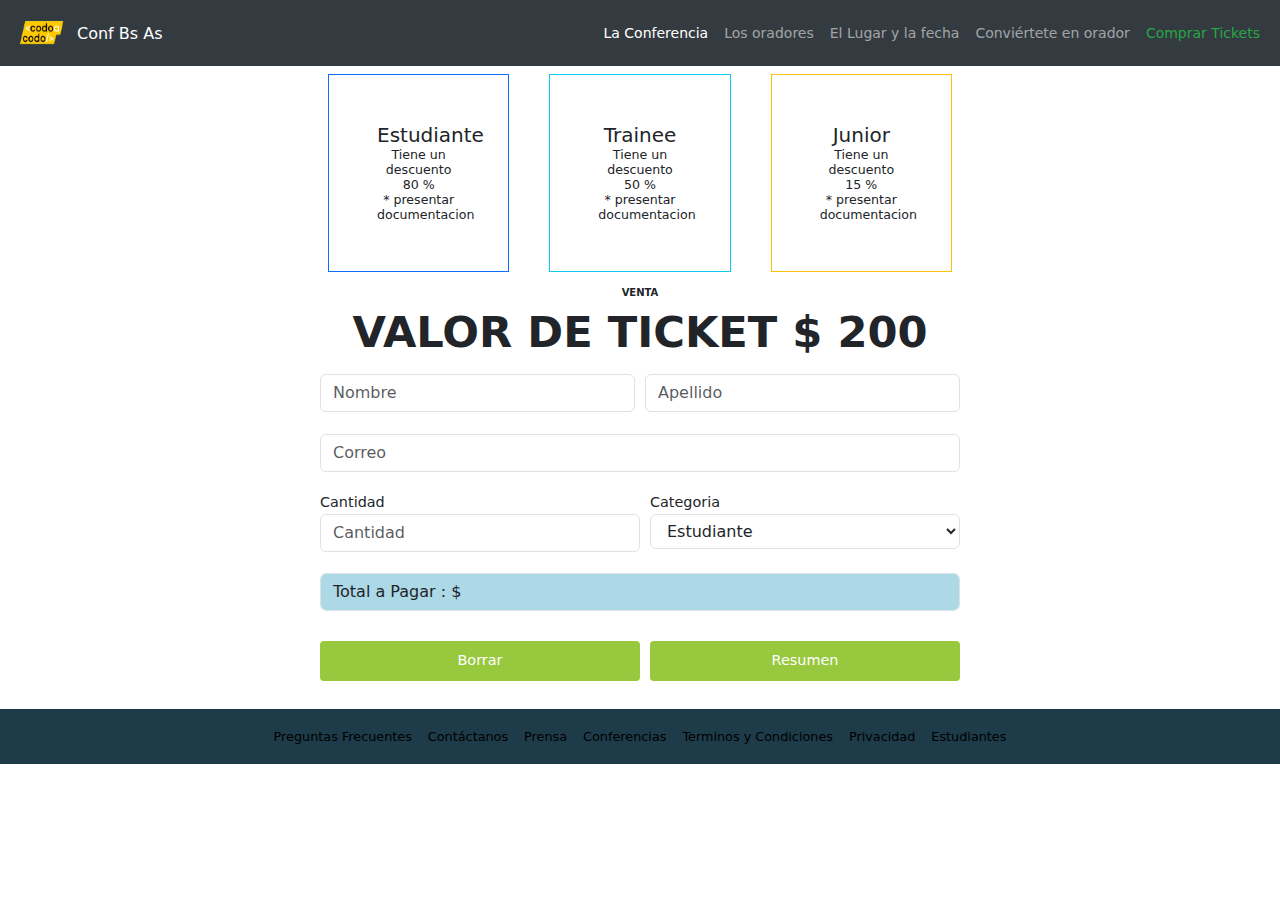
==== comprar.html @ 61220f86 "Incorporacion de Form de Compra - Diseno" ====
<!DOCTYPE html>
<html lang="en">

<head>
  <title>Conferencia Buenos Aires</title>
  <meta charset="utf-8">
  <meta name="viewport" content="width=device-width, initial-scale=1">
  <link href="https://cdn.jsdelivr.net/npm/bootstrap@5.1.3/dist/css/bootstrap.min.css" rel="stylesheet">
  <script src="https://cdn.jsdelivr.net/npm/bootstrap@5.1.3/dist/js/bootstrap.bundle.min.js"></script>
  <link rel="stylesheet" href="css/style.css">
</head>


<body>

  
  
  <!--    Menu de Navegacion-->
    
  <nav class="header-navbar navbar navbar-expand-md navbar-dark bg-dark text-white small">

    <!-- <div class="container-fluid  justify-content-start"> -->

    <div class="container-fluid">
      
      <a class="navbar-brand" href="#"><img src="img/codoacodo.png" alt="" width="60" height="40" class="d-inline-block"><span style="font-size: 16px; margin: 5px;">Conf Bs As</span></a>
    
      <span>
        <ul class="navbar-nav">
          <li class="nav-item">
            <a class="nav-link active" aria-current="page" href="#">La Conferencia</a>
          </li>
          <li class="nav-item">
            <a class="nav-link" href="#">Los oradores</a>
          </li>
          <li class="nav-item">
            <a class="nav-link" href="#">El Lugar y la fecha</a>
          </li>
          <li class="nav-item">
            <a class="nav-link" href="#">Conviértete en orador</a>
          </li>
          <li class="nav-item">
            <a class="nav-link mytext-success" href="#">Comprar Tickets</a>
          </li>
        </ul>
      </span>

    </div>
  </nav>


    <!--    Cuerpo Central con imagenes-->

    <div class="tickets" style="position: relative;">

      <div class="row row-cols-1 row-cols-xs-1 row-cols-sm-1 row-cols-lg-3">      

        <div class="col">   
            <div class="card-body border border-primary text-center m-2 p-5">
              <h5 class="card-title">Estudiante</h5>
              <h6 class="card-title small">Tiene un descuento</h6>
              <h6 class="card-title small">80 %</h6>
              <h6 class="card-title small">* presentar documentacion</h6>
            </div>
        </div>
   

     
        <div class="col">   
            <div class="card-body border border-info text-center m-2 p-5">
              <h5 class="card-title">Trainee</h5>
              <h6 class="card-title small">Tiene un descuento</h6>
              <h6 class="card-title small">50 %</h6>
              <h6 class="card-title small">* presentar documentacion</h6>
            </div>
        </div>
     
        <div class="col">   
            <div class="card-body border border-warning text-center m-2 p-5">
              <h5 class="card-title">Junior</h5>
              <h6 class="card-title small">Tiene un descuento</h6>
              <h6 class="card-title small">15 %</h6>
              <h6 class="card-title small">* presentar documentacion</h6>
            </div>
        </div>

      </div>


    </div>

    
    <!--    Formulario-->

    <div class="formulario-inscripcion" >

      <p style="text-align: center; font-size:10px; font-weight: 600; padding: 0; margin-top: 5px; margin-bottom: 0;">VENTA</p>
      <p style="text-align: center; font-size:3em; font-weight: 600; padding: 0 ; margin: 0;">VALOR DE TICKET $ 200</p>
      
      <form action="#">
        
           <div class="form-row">
              <div class="formulario-flex-item">
                <label for="Nombre"></label>
                <input type="text" class="form-control" id="nombre" placeholder="Nombre" name="nombre">

                <label for="apellido" style="margin: 5px;"></label>
                <input type="text" class="form-control" id="apellido" placeholder="Apellido" name="apellido">

              </div>    
           </div>    
                   
           <div class="form-row" >
              <label for="correo"></label>
              <input type="email" class="form-control" id="correo" placeholder="Correo" name="correo">
           </div>

           <div class="form-row" style="margin-top: 20px;">
            <div class="formulario-flex-item">

                <div class="form-group col-md-6">
                  <label for="cantidad">Cantidad</label>
                  <input type="text" class="form-control" id="cantidad" placeholder="Cantidad" name="cantidad">
                </div>

                <div class="form-group col-md-6" style="padding-left: 10px;">
                  <label for="categoria">Categoria</label>
                  <select id="categoria" class="form-control">
                    <option>Estudiante</option>
                    <option>Trainee</option>
                    <option>Junior</option>
                  </select>
                </div>

            </div>    
         </div>    

         <div class="form-row" >
          <label for="resumen"></label>
          <input type="resumen" class="form-control" id="resumen" value="Total a Pagar : $" name="resumen" readonly=»readonly style="background-color: lightblue">
       </div>


         <div class="form-row">
          <div class="formulario-flex-item">
              <div class="form-group col-md-6"">
                <button type="submit" class="formulario-comprar-boton">Borrar</button>
              </div>
              <div class="form-group col-md-6" style="padding-left: 10px;">
                <button type="submit" class="formulario-comprar-boton">Resumen</button>
              </div>
            </div>    
        </div>
      </form>
    </div>


  <!--    Footer-->
    
  <nav class="navbar navbar-expand-md text-white">

    <!-- <div class="container-fluid  justify-content-start"> -->

    <div class="footer ">
        <ul class="navbar-nav">
          <li class="nav-item">
            <a class="nav-link active" aria-current="page" href="#">Preguntas Frecuentes</a>
          </li>
          <li class="nav-item">
            <a class="nav-link active" href="#">Contáctanos</a>
          </li>
          <li class="nav-item">
            <a class="nav-link active" href="#">Prensa</a>
          </li>
          <li class="nav-item">
            <a class="nav-link active" href="#">Conferencias</a>
          </li>
          <li class="nav-item">
            <a class="nav-link active" href="#">Terminos y Condiciones</a>
          </li>
          <li class="nav-item">
            <a class="nav-link active" href="#">Privacidad</a>
          </li>
          <li class="nav-item">
            <a class="nav-link active" href="#">Estudiantes</a>
          </li>
        </ul>
    </div>
  </nav>


</body>

</html>
---- css/style.css ----
*{
    box-sizing: border-box !important;
  }

html{ 
    padding: 0;
    margin: 0px;
   /* background-color: rgba(0, 0, 0, 0.85);*/
}

body{
    width: 100%;
    margin: auto;
    
}

.form-control{
  appearance: auto
}

.bg-dark {

    background-color: #343b40 !important;
  }

  .bg-info {

    background-color:  #1ba1b6!important;
  }

 

  .mytext-success{
    color: rgba(38,166,69,255) !important;
  
  }

  .mytext-success:hover{
    color: rgb(171, 235, 171) !important;
  
  }

  .nav-item>a:hover{
    background-color: rgba(255, 255, 0, 0.605);
    color: black !important;
  }

.btn-comprar{
  background-color: rgba(38,166,69,255);
}
  
.btn-comprar:hover{
  background-color: rgb(26, 78, 26)
}

.image-container{
    position: relative;
    width: 100%;
    height: auto;
    background-color: black;
}

.image-container img{
    max-width: 100%;
    padding: 0;
    margin: 0;
    opacity: 0.65;
 }

div.imagen-con-texto-titulo{
    position: absolute;
    right: 15%;
    top: 30%;
    width: 50%;
    height: 100px;
    text-align: right;
    color: white;
    font-size: 0.9em;
    padding: 5px;
    
}

  .oradores{
    width: 80%;
    margin: auto;
    font-size: 0.9em;
  }

 

  .destino-texto{
    color: white;
    background-color: grey;
    border-left: 1px solid white;

  }

  .destino-texto p{
    font-size: 0.9em;
  }

  .destino-texto button{
    font-size: 0.8em;
  }

 .formulario-inscripcion{
    width: 50%;
    margin:  auto;
    font-size: 0.9em;


  }

  .formulario-inscripcion-boton{
    width: 100%;
    padding: 0px;
    margin: 0px;
    margin-top: 20px;
    color: white;
    font-size: 1em;
    background:rgba(151,200,62,255);
    border-radius: 4px ;
    border: none;
  }

  .formulario-inscripcion-boton:hover{
    background-color: rgba(0, 128, 0, 0.799);
  }

  .formulario-comprar-boton{
    width: 100%;
    padding: 0px;
    margin: 0px;
    margin-top: 20px;
    margin-bottom: 20px;
    color: white;
    font-size: 1em;
    background:rgba(151,200,62,255);
    border-radius: 4px ;
    border: none;
    height: 40px;
  }

  .formulario-comprar-boton:hover{
    background-color: rgba(0, 128, 0, 0.799);
  }


  .formulario-flex-item{
    display: flex;
    flex-direction: row;
    flex: 50%;
    margin-top: 10px;
  }

  .tickets{
    width: 50%;
    margin:  auto;
    font-size: 0.9em;

  }


  .footer {
    background-color: rgba(29,59,73,255);
    text-align: center !important;
    font-size: 0.8em;
    width: 100%;
  }

  .footer ul{
    margin: 10px;
    /*justify-content: space-evenly*/
    justify-content: center;
  }

  .footer a{
    color: white;
  }




  @media (max-width: 992px) { 
    div.imagen-con-texto-titulo{
        position: relative;
        width: 100%;
        height: auto;
        background-color: black;
        right: 0;
        text-align: justify;
    
    }

    .btn{
        width: 100%;
        margin-left: 0 !important;
        padding: 0;
        margin: 0;

    }
    


    navbar>.container, .navbar>.container-fluid, .navbar>.container-lg, .navbar>.container-md, .navbar>.container-sm, .navbar>.container-xl, .navbar>.container-xxl {
      display: flex;
      flex-wrap: inherit;
      align-items: center;
      justify-content: space-between;
      flex-direction: column;
      text-align: center;
  }

  .oradores{
    width: 95%;
    margin: auto;
    font-size: 1em;
  }

  .formulario-flex-item{
  
    flex-direction: column;
    flex: 100%;
  }

}
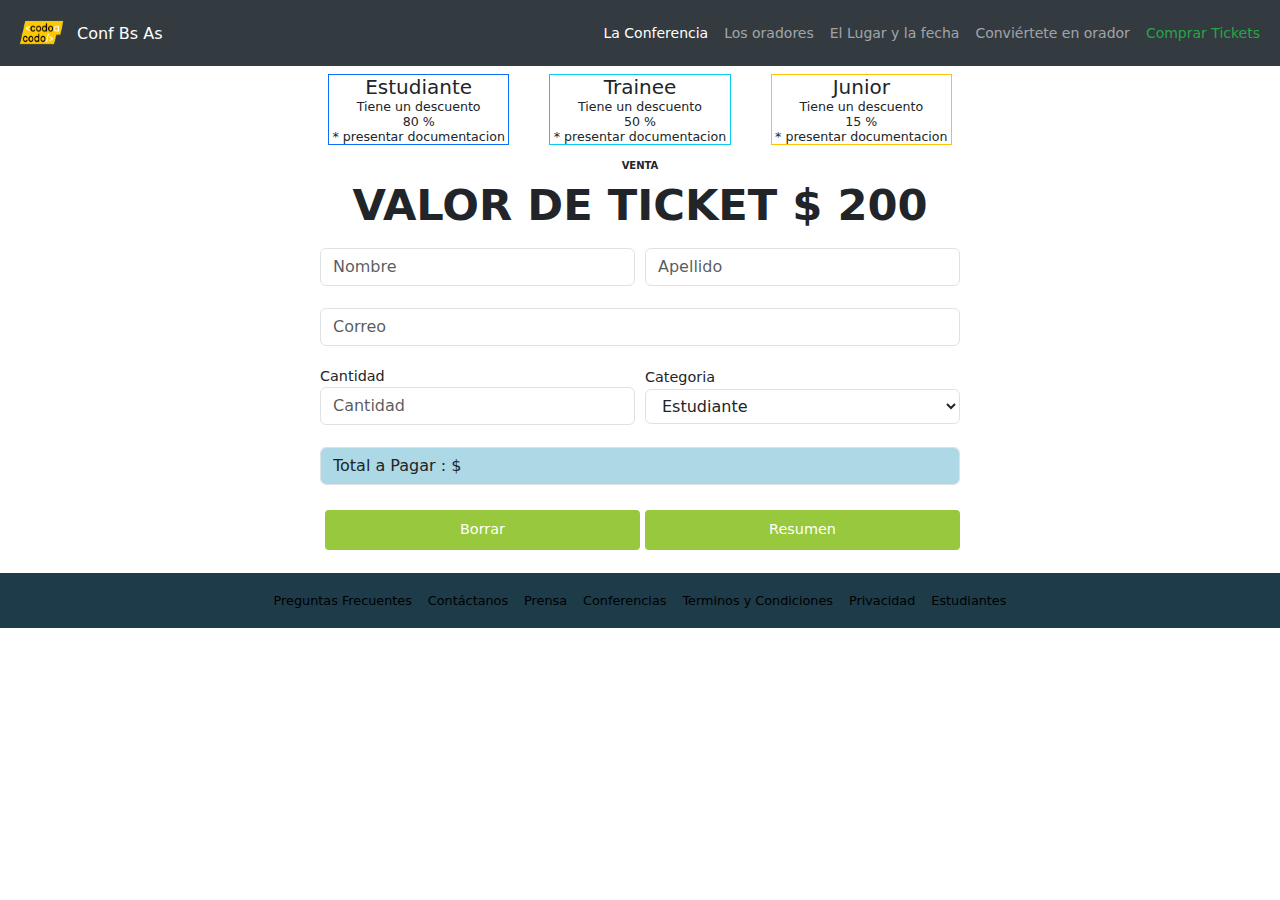
==== commit 2cca9d1e: "Incorporacion de Form de Compra - Diseno V2" ====
--- a/comprar.html
+++ b/comprar.html
@@ -56,7 +56,7 @@
       <div class="row row-cols-1 row-cols-xs-1 row-cols-sm-1 row-cols-lg-3">      
 
         <div class="col">   
-            <div class="card-body border border-primary text-center m-2 p-5">
+            <div class="card-body border border-primary text-center m-2">
               <h5 class="card-title">Estudiante</h5>
               <h6 class="card-title small">Tiene un descuento</h6>
               <h6 class="card-title small">80 %</h6>
@@ -67,7 +67,7 @@
 
      
         <div class="col">   
-            <div class="card-body border border-info text-center m-2 p-5">
+            <div class="card-body border border-info text-center m-2">
               <h5 class="card-title">Trainee</h5>
               <h6 class="card-title small">Tiene un descuento</h6>
               <h6 class="card-title small">50 %</h6>
@@ -76,7 +76,7 @@
         </div>
      
         <div class="col">   
-            <div class="card-body border border-warning text-center m-2 p-5">
+            <div class="card-body border border-warning text-center m-2">
               <h5 class="card-title">Junior</h5>
               <h6 class="card-title small">Tiene un descuento</h6>
               <h6 class="card-title small">15 %</h6>
@@ -99,15 +99,12 @@
       
       <form action="#">
         
-           <div class="form-row">
-              <div class="formulario-flex-item">
+           <div class="form-row formulario-flex-item">
                 <label for="Nombre"></label>
                 <input type="text" class="form-control" id="nombre" placeholder="Nombre" name="nombre">
 
                 <label for="apellido" style="margin: 5px;"></label>
                 <input type="text" class="form-control" id="apellido" placeholder="Apellido" name="apellido">
-
-              </div>    
            </div>    
                    
            <div class="form-row" >
@@ -115,24 +112,20 @@
               <input type="email" class="form-control" id="correo" placeholder="Correo" name="correo">
            </div>
 
-           <div class="form-row" style="margin-top: 20px;">
-            <div class="formulario-flex-item">
-
-                <div class="form-group col-md-6">
+           <div class="formulario-flex-item" style="margin-top: 20px;">
+                <div style="display: flex; flex-direction: column; width: 100%;">
                   <label for="cantidad">Cantidad</label>
                   <input type="text" class="form-control" id="cantidad" placeholder="Cantidad" name="cantidad">
                 </div>
 
-                <div class="form-group col-md-6" style="padding-left: 10px;">
+                <div class="categoria-style">
                   <label for="categoria">Categoria</label>
                   <select id="categoria" class="form-control">
                     <option>Estudiante</option>
                     <option>Trainee</option>
                     <option>Junior</option>
                   </select>
-                </div>
-
-            </div>    
+                </div>  
          </div>    
 
          <div class="form-row" >
@@ -141,15 +134,11 @@
        </div>
 
 
-         <div class="form-row">
-          <div class="formulario-flex-item">
-              <div class="form-group col-md-6"">
-                <button type="submit" class="formulario-comprar-boton">Borrar</button>
-              </div>
-              <div class="form-group col-md-6" style="padding-left: 10px;">
-                <button type="submit" class="formulario-comprar-boton">Resumen</button>
-              </div>
-            </div>    
+         <div class="form-row formulario-flex-item">
+
+                <button class="formulario-comprar-boton" type="submit" >Borrar</button>
+                <button class="formulario-comprar-boton" type="submit" >Resumen</button>
+
         </div>
       </form>
     </div>
--- a/css/style.css
+++ b/css/style.css
@@ -129,10 +129,12 @@
 
   .formulario-comprar-boton{
     width: 100%;
-    padding: 0px;
-    margin: 0px;
-    margin-top: 20px;
-    margin-bottom: 20px;
+    height: 100%;
+    padding: 0px;
+    margin: 0px;
+    margin-top: 15px;
+    margin-bottom: 15px;
+    margin-left: 5px;
     color: white;
     font-size: 1em;
     background:rgba(151,200,62,255);
@@ -151,6 +153,7 @@
     flex-direction: row;
     flex: 50%;
     margin-top: 10px;
+    align-items: center;
   }
 
   .tickets{
@@ -179,6 +182,11 @@
   }
 
 
+  .categoria-style  {    
+    padding: 0px;
+    margin-left: 10px;
+    display: flex; flex-direction: column; width: 100%;
+  }
 
 
   @media (max-width: 992px) { 
@@ -217,11 +225,26 @@
     font-size: 1em;
   }
 
-  .formulario-flex-item{
+  .formulario-flex-item {
   
     flex-direction: column;
     flex: 100%;
-  }
-
-}
-  
+    margin: 0px;
+    padding: 0px;
+  }
+
+  .categoria-style  {    
+    padding: 0px;
+    margin: 0px ;
+    margin-top: 10px;
+  }
+
+  .formulario-comprar-boton{
+ 
+    margin-right: 0px;
+    margin-left: 0px;
+    margin-top: 10px;
+    margin-bottom: 0px;
+  }
+
+}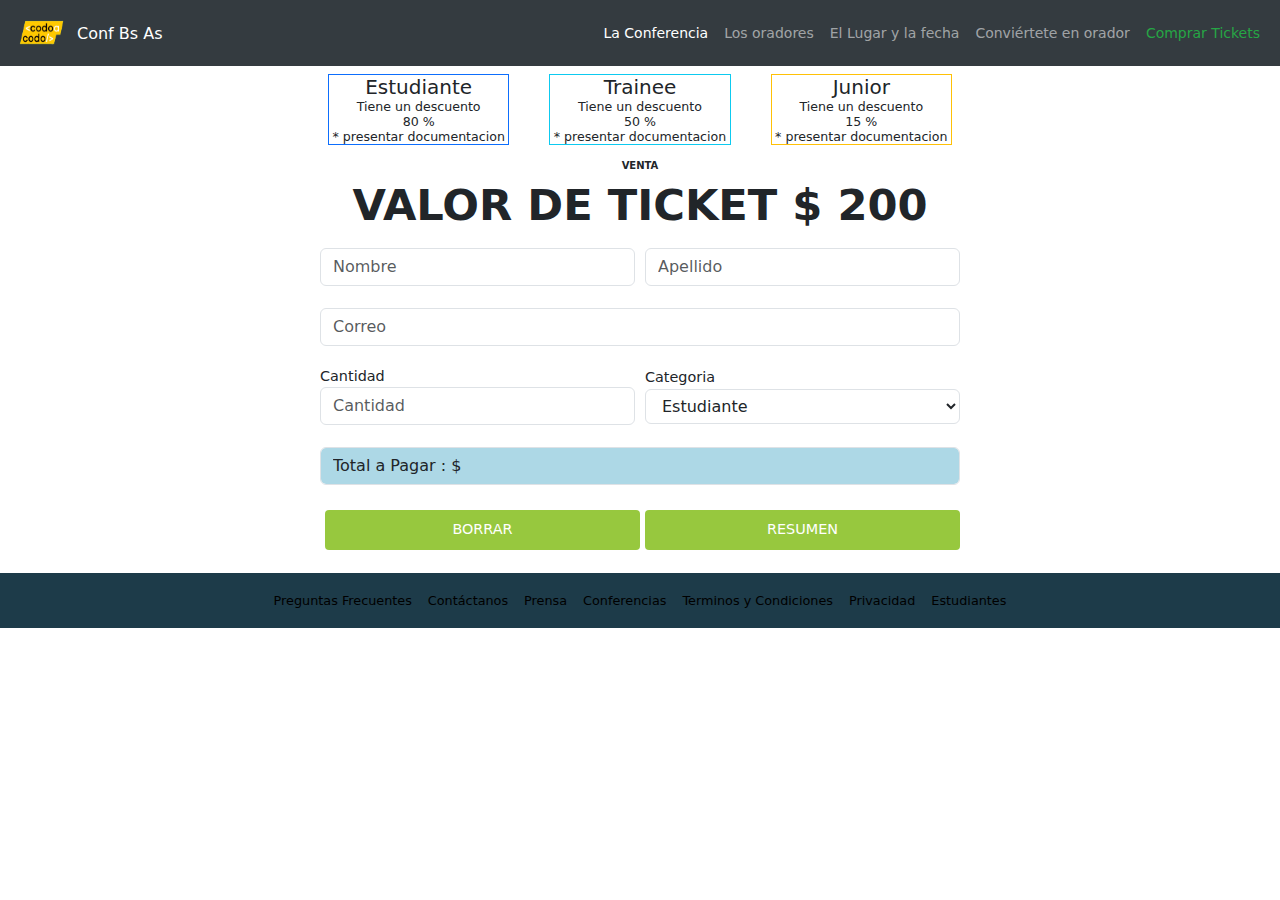
==== commit 0be7c697: "Modificacion tamano formulario en vista celucar" ====
--- a/comprar.html
+++ b/comprar.html
@@ -49,7 +49,7 @@
   </nav>
 
 
-    <!--    Cuerpo Central con imagenes-->
+    <!--    Cuerpo Central con tarjetas-->
 
     <div class="tickets" style="position: relative;">
 
@@ -136,8 +136,8 @@
 
          <div class="form-row formulario-flex-item">
 
-                <button class="formulario-comprar-boton" type="submit" >Borrar</button>
-                <button class="formulario-comprar-boton" type="submit" >Resumen</button>
+                <button class="formulario-comprar-boton" type="submit" >BORRAR</button>
+                <button class="formulario-comprar-boton" type="submit" >RESUMEN</button>
 
         </div>
       </form>
--- a/css/style.css
+++ b/css/style.css
@@ -245,6 +245,25 @@
     margin-left: 0px;
     margin-top: 10px;
     margin-bottom: 0px;
+
+    
+  }
+
+
+  .tickets{
+    width: 90%;
+    margin:  auto;
+    font-size: 0.9em;
+
+  }
+
+
+  .formulario-inscripcion{
+    width: 90%;
+    margin:  auto;
+    font-size: 0.9em;
+
+
   }
 
 }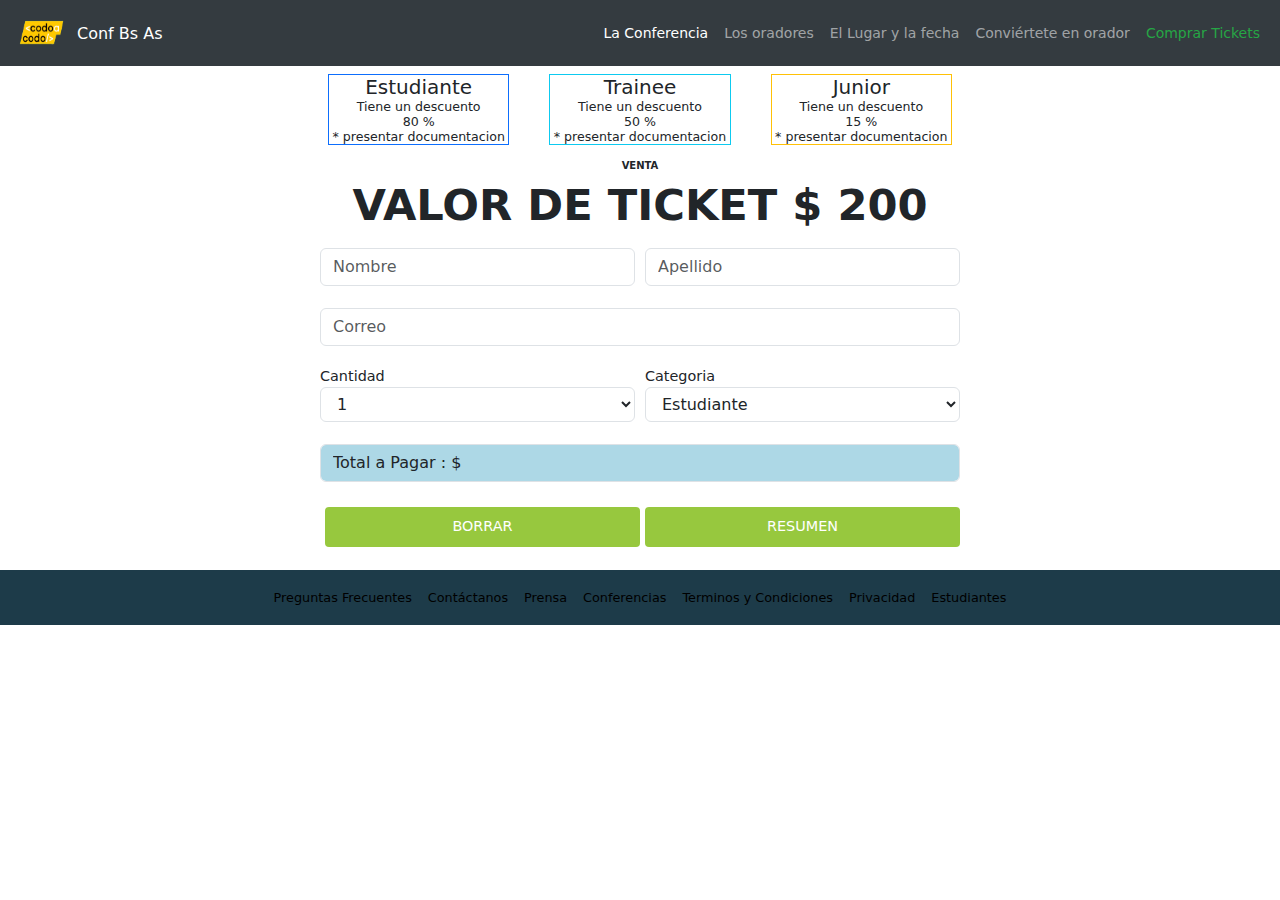
==== commit 66c8e275: "Incorporacion de Acciones JS" ====
--- a/comprar.html
+++ b/comprar.html
@@ -11,6 +11,7 @@
 </head>
 
 
+
 <body>
 
   
@@ -97,7 +98,7 @@
       <p style="text-align: center; font-size:10px; font-weight: 600; padding: 0; margin-top: 5px; margin-bottom: 0;">VENTA</p>
       <p style="text-align: center; font-size:3em; font-weight: 600; padding: 0 ; margin: 0;">VALOR DE TICKET $ 200</p>
       
-      <form action="#">
+      <form id="ComprarTickets" action="">
         
            <div class="form-row formulario-flex-item">
                 <label for="Nombre"></label>
@@ -115,7 +116,19 @@
            <div class="formulario-flex-item" style="margin-top: 20px;">
                 <div style="display: flex; flex-direction: column; width: 100%;">
                   <label for="cantidad">Cantidad</label>
-                  <input type="text" class="form-control" id="cantidad" placeholder="Cantidad" name="cantidad">
+                
+                  <select id="cantidad" placeholder="Cantidad" name="cantidad" class="form-control">
+                    <option>1</option>
+                    <option>2</option>
+                    <option>3</option>
+                    <option>4</option>
+                    <option>5</option>
+                    <option>6</option>
+                    <option>7</option>
+                    <option>8</option>
+                    <option>9</option>
+                    <option>10</option>
+                  </select>
                 </div>
 
                 <div class="categoria-style">
@@ -136,8 +149,8 @@
 
          <div class="form-row formulario-flex-item">
 
-                <button class="formulario-comprar-boton" type="submit" >BORRAR</button>
-                <button class="formulario-comprar-boton" type="submit" >RESUMEN</button>
+                <button id="btnBorrar" class="formulario-comprar-boton" type="submit">BORRAR</button>
+                <button id="btnResumen" class="formulario-comprar-boton" type="submit">RESUMEN</button>
 
         </div>
       </form>
@@ -177,6 +190,7 @@
     </div>
   </nav>
 
+  <script src="js/funciones.js"></script>
 
 </body>
 
